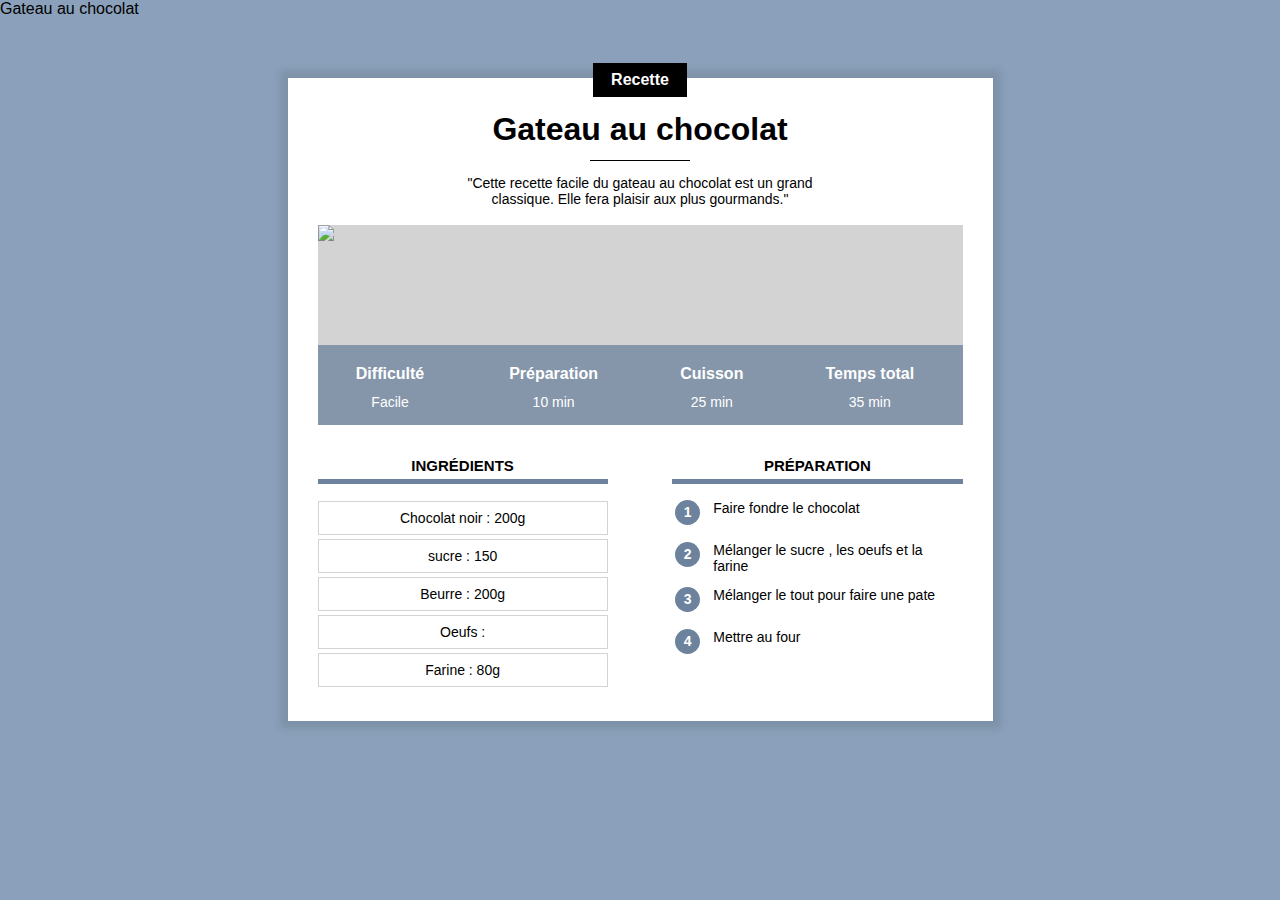
==== index.html @ c7d2ced1 "Add files via upload" ====
<!DOCTYPE html>
<html lang="fr">
    <head>
        <tittle>Gateau au chocolat</tittle>
        <meta charset="UTF-8">
        <meta name="viewport" content="width=device-width, initial-scale=1.0">
        <link rel="stylesheet" href="recette.css"/>
    </head>
    <body>       

        <div class="contenu">

            <div class="centre categorie">
            <p class="categorie">Recette</p>
        </div>

            <h1>Gateau au chocolat</h1>

            <div class="separateur"></div>
            
            <div class="centre">
                <p class="description">"Cette recette facile du gateau au chocolat est un grand classique. Elle fera plaisir aux plus gourmands."</p>
            </div>
                
            <div class="info">
                    <img class="centre info" style="display: block;" src="https://jonathanroux.com/gateau.jpg?id=9998">

                <table class="info">
                    <tr>
                        <th>Difficulté</th>
                        <th>Préparation</th>
                        <th>Cuisson</th>
                        <th>Temps total</th>
                    </tr>
                    <tr>
                        <td>Facile</td>
                        <td>10 min</td>
                        <td>25 min</td>
                        <td>35 min</td>
                    </tr>
                </table>
            </div>
            
            <div>
                <div class="colonne1 colonne"> 
                    <h2>Ingrédients</h2> 
                    <div class="ingredient">
                        <p>Chocolat noir : 200g</p>
                        <p>sucre : 150</p>
                        <p>Beurre : 200g</p>
                        <p>Oeufs : </p>
                        <p>Farine : 80g</p>
                    </div>
                </div>

            
                <div class="colonne2 colonne"> 
                    <h2>Préparation</h2>
                    <table class="preparation">
                        <tr><td><p class="numero">1</p></td><td class="preparation_etape">Faire fondre le chocolat</td></tr>
                        <tr><td><p class="numero">2</p></td><td class="preparation_etape">Mélanger le sucre , les oeufs et la farine</td></tr>
                        <tr><td><p class="numero">3</p></td><td class="preparation_etape">Mélanger le tout pour faire une pate</td></tr>
                        <tr><td><p class="numero">4</p></td><td class="preparation_etape">Mettre au four</td></tr>
                    </table>
                </div>
            </div>
        </div>
    </body>
</html>
---- recette.css ----
* {
    overflow: auto;
}

body {
    background-color: #8BA1BB;
    font-family: Arial;
    margin: 0;
}

p.categorie {
    background-color: black;
    color: white;
    display: inline-block;
    margin-top: -15px;
    padding: 8px 18px;
    margin-bottom: 0px;
    font-weight: bold;
    font-size: 16px;
    
}

div.categorie{
    margin-bottom: 0px;
    margin-top: 0px;
    overflow: visible;
}

div.contenu{
    background-color: white;
    margin: 40px 8% 40px 8%;
    padding: 0px 8px 20px 8px;
    box-shadow: 0px 0px 8px 8px rgba(0, 0, 0, 0.1);
    overflow: visible;
}

h1{
    text-align: center;
    margin-bottom: 12px;
    margin-top: 10px;
}

p.description{
    text-align: center;
    max-width: 400px;              
    display: inline-block;
    font-size: 14px;
}

.centre{
    text-align: center;
    width: 100%;               
}

div.separateur{
    width: 100px;
    height: 1px;
    background-color: black;
    margin-left: auto;
    margin-right: auto;
}

div.info{
    position: relative; 
}

table.info{
    position: absolute; 
    bottom: 0; 
    width: 100%;
    color: white; 
    background-color: #6c829dc0;
    height: 50px; 
}

table.info td{
    text-align: center;
    font-size: 12px;
    vertical-align: top;
}

table.info th{
    font-size: 14px;
    vertical-align: bottom;
    padding-bottom: 8px;
}
img.info{
    display: block;
    max-height: 400px;
    object-fit: cover;
    min-height: 200px;
    background-color: lightgray;
}

div.colonne{
    width: 100%;
    margin-top: 20px;
}

div.colonne h2{
    text-align: center;
    text-transform: uppercase;
    font-size: 15px;
    border-bottom:  5px solid #6c829d;
    padding-bottom: 5px;
}

div.colonne1{
    display: inline-block;
}


div.ingredient p{
    text-align: center;
    font-size: 14px;
    border: 1px solid lightgray;
    padding: 8px 0;
    margin-top: 4px;
    margin-bottom: 0;
}
table.preparation p.numero{
    background-color: #6c829d;
    color: white;
    width: 25px;
    height: 25px;
    text-align: center;
    font-size: 14px;
    font-weight: bold;
    padding-top: 4px;
    box-sizing: border-box;
    border-radius: 50%;
    margin: 0;
}

table.preparation td{
    vertical-align: top;
}

table.preparation td.preparation_etape{
    font-size: 14px;
    padding-left: 10px;
    padding-bottom: 10px;
}

table.preparation tr{
    height: 40px;
}

@media only screen and (min-width: 768px) {
    div.contenu{
        min-width: 350px;
        margin: 60px 10% 80px 10%;
        padding: 0px 30px 30px 30px;
    }

    table.info{
        height: 80px; 
    }
    
    table.info td{
        font-size: 14px;
    }
    
    table.info th{
        font-size: 16px;
    }

    div.colonne{
        width: 45%;
    }
    
    div.colonne1{
        margin-right: 10%;
    }

    div.colonne2{
        float: right;
    }
  }

  @media only screen and (min-width: 768px) {
    div.contenu{
        margin-left: auto;
        margin-right: auto;
        width: 645px;
    }
  }
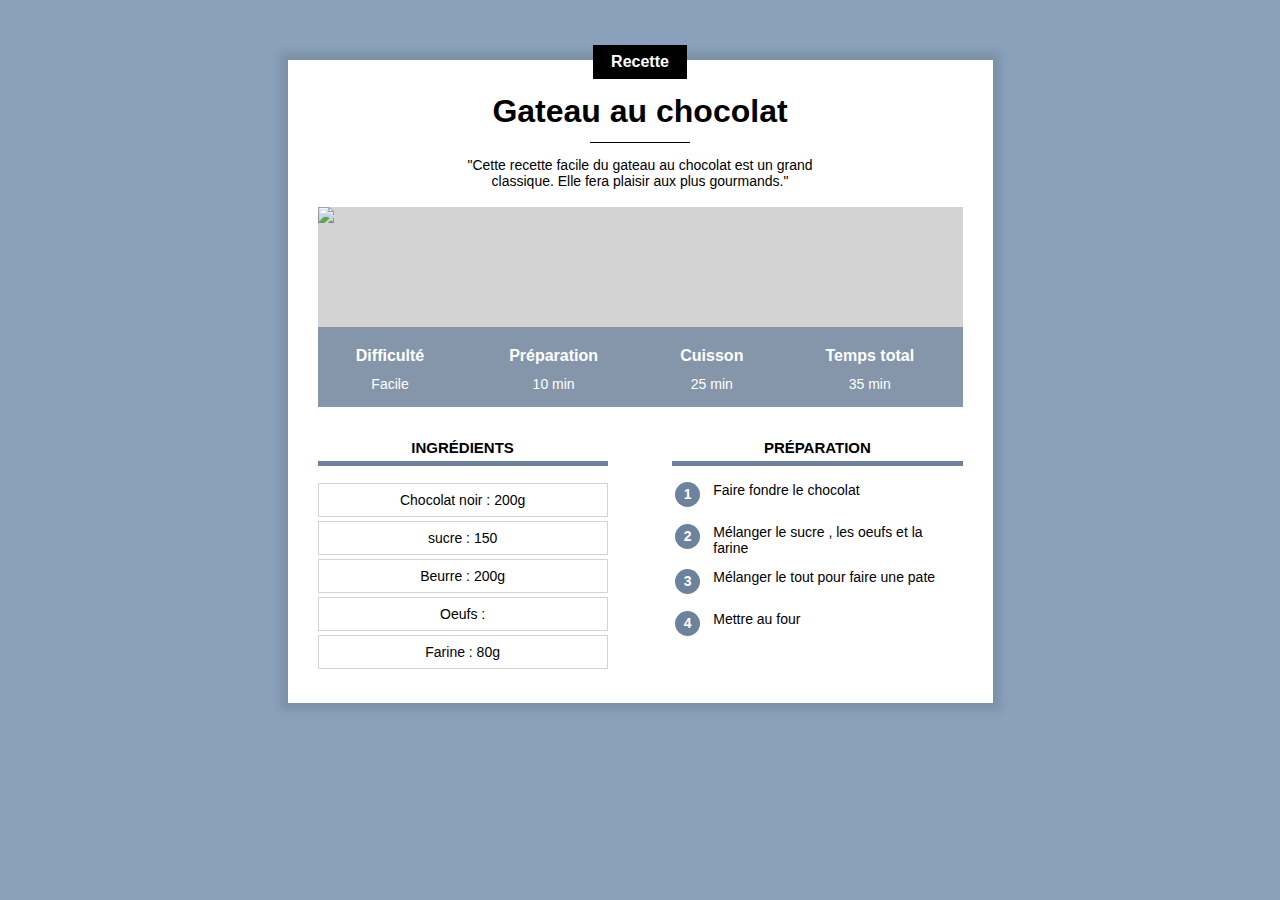
==== commit 57e052b1: "Update index.html" ====
--- a/index.html
+++ b/index.html
@@ -1,7 +1,7 @@
 <!DOCTYPE html>
 <html lang="fr">
     <head>
-        <tittle>Gateau au chocolat</tittle>
+        <title>Gateau au chocolat</title>
         <meta charset="UTF-8">
         <meta name="viewport" content="width=device-width, initial-scale=1.0">
         <link rel="stylesheet" href="recette.css"/>
@@ -66,4 +66,4 @@
             </div>
         </div>
     </body>
-</html>+</html>
